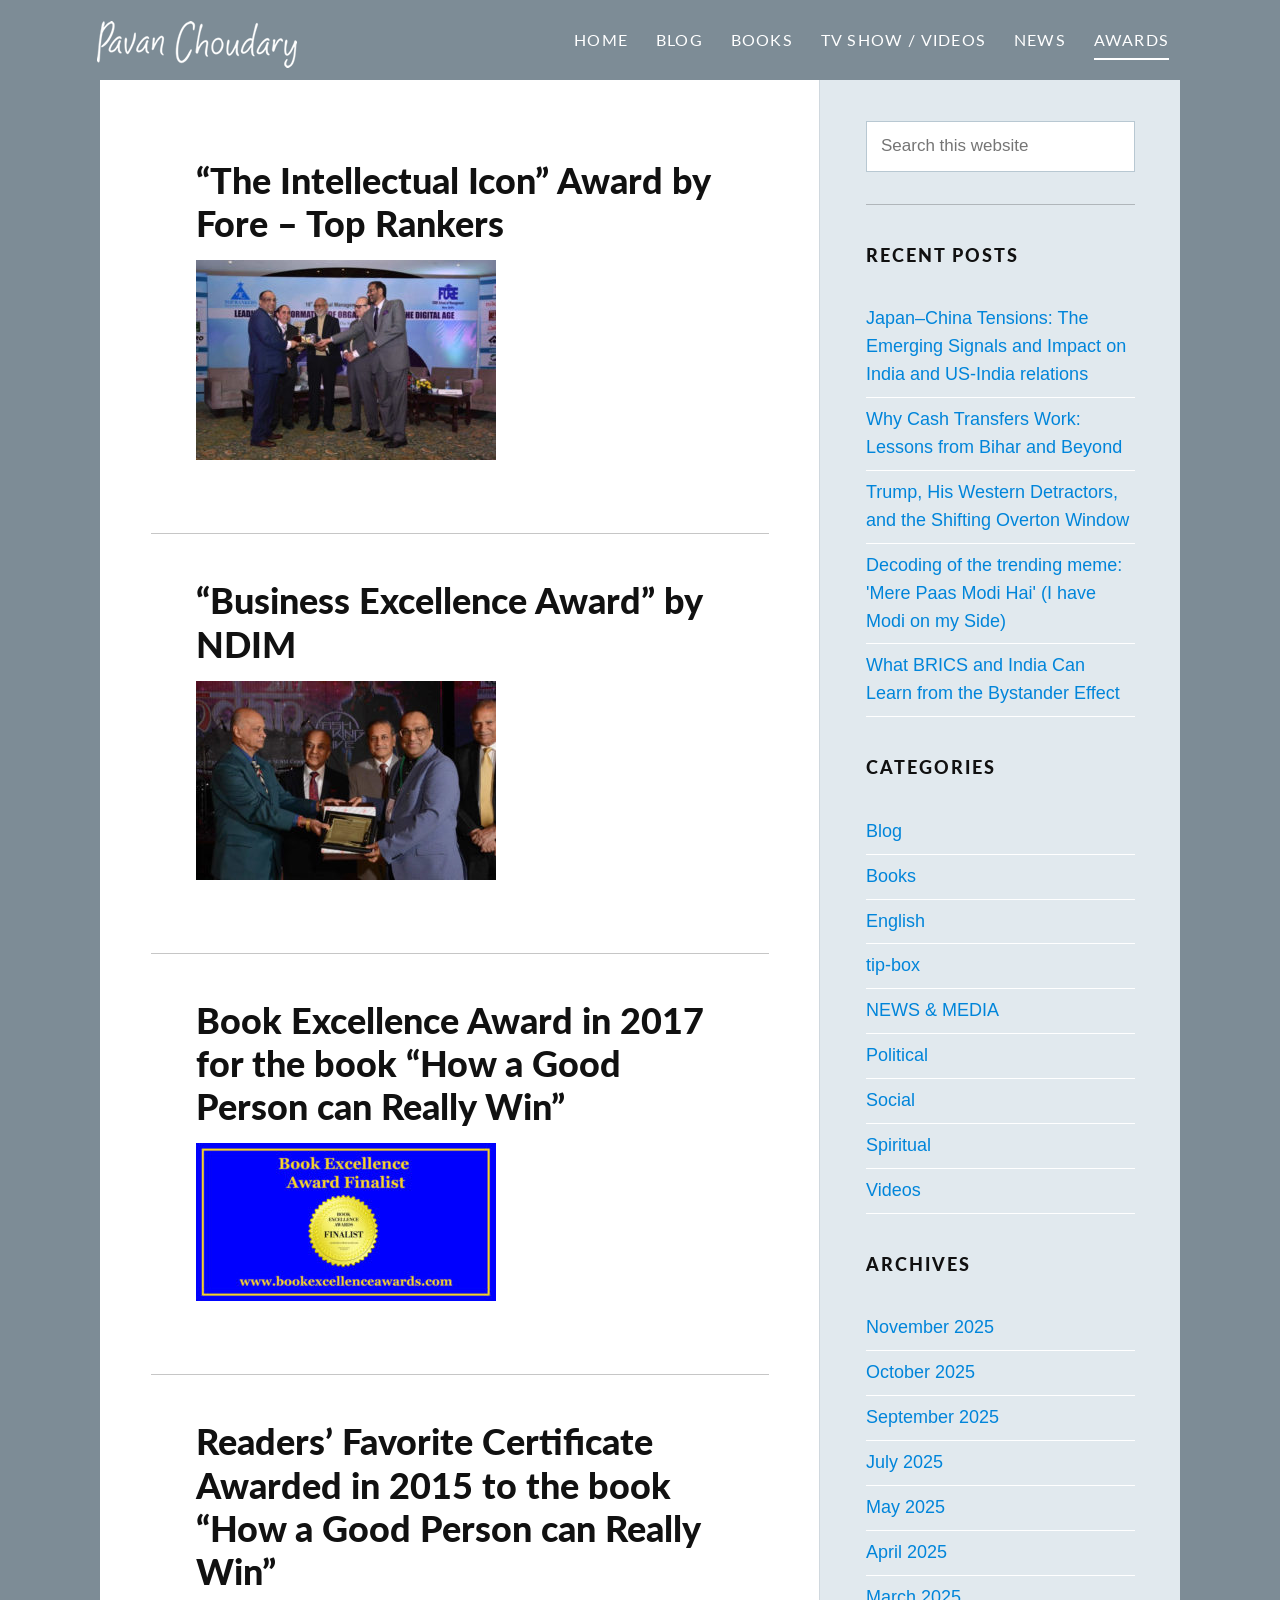
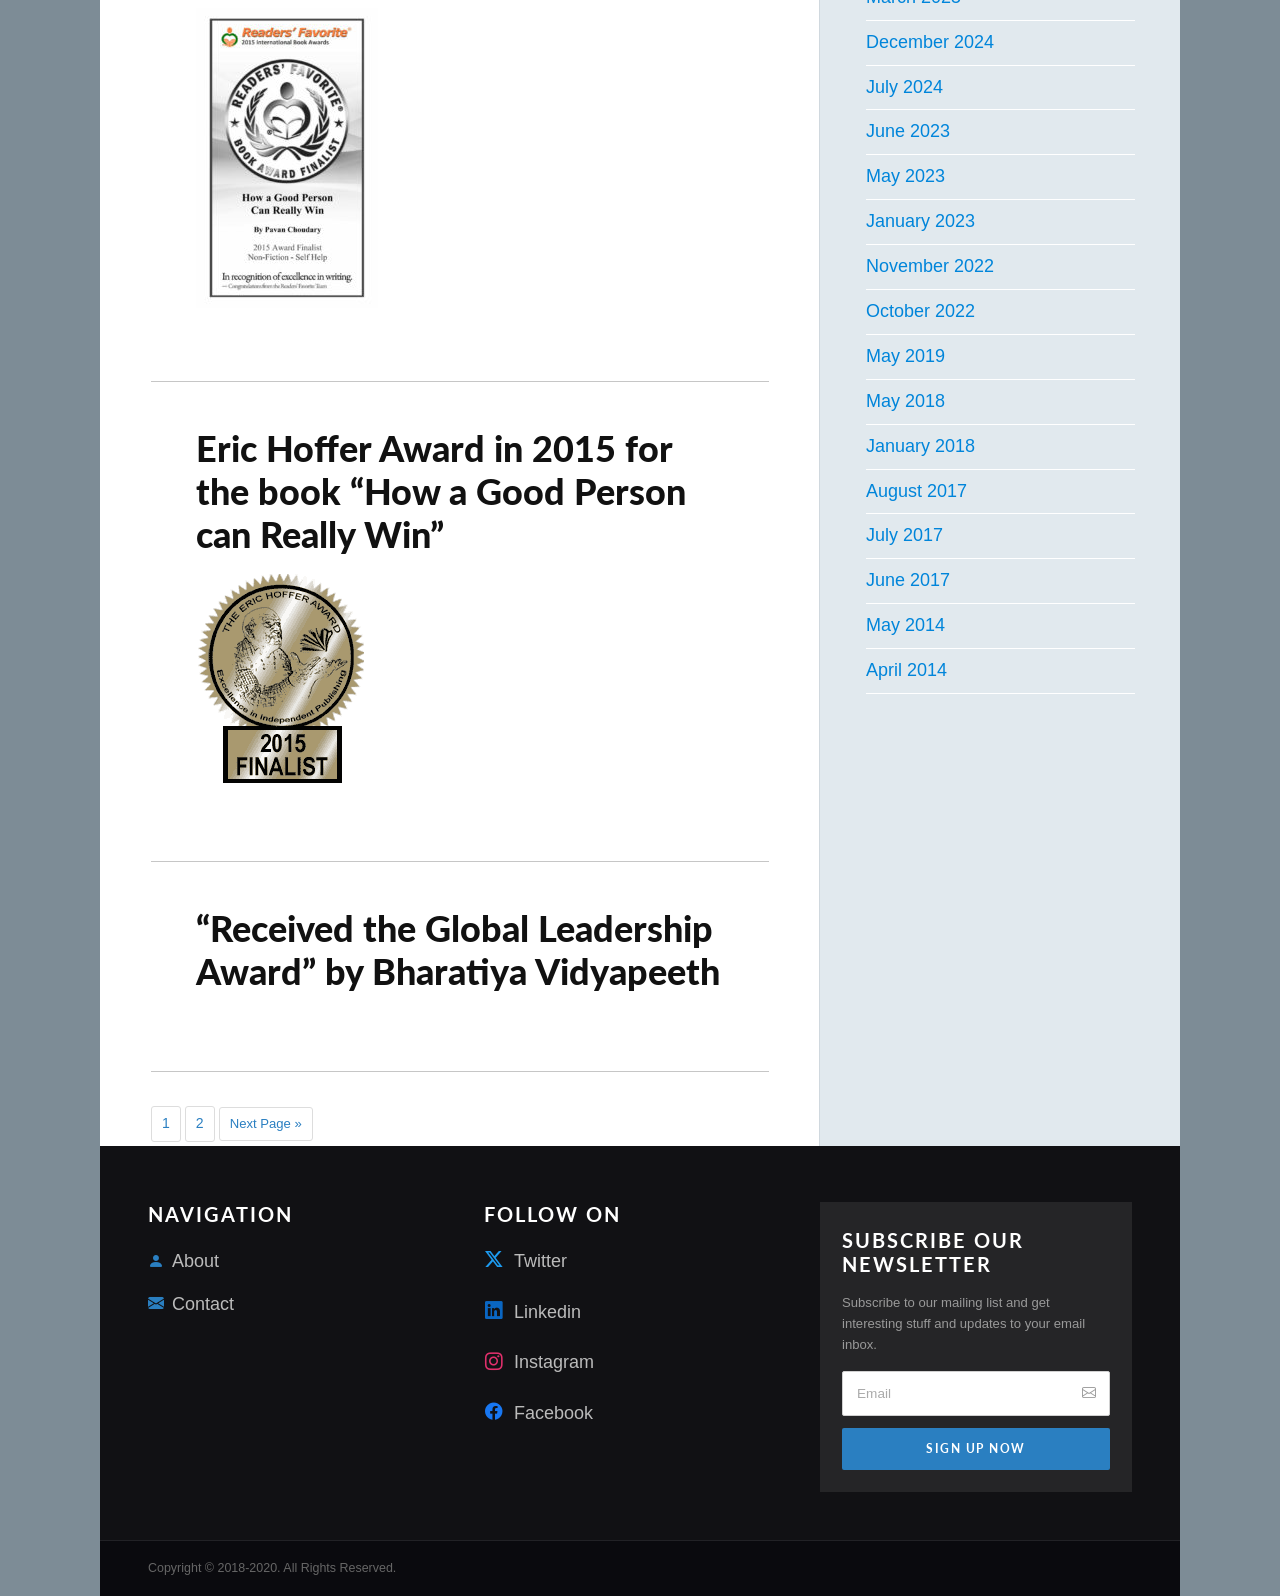
==== awards.html @ a7abf03d "image update" ====
<!DOCTYPE html>
<html lang="en">
<head>
  <meta charset="UTF-8" />
  <meta name="viewport" content="width=device-width, initial-scale=1.0" />
  <meta name="description" content="Awards — Pavan Choudary" />
  <title>Awards | Pavan Choudary</title>

  <!-- Google Fonts -->
  <link rel="preconnect" href="https://fonts.googleapis.com" />
  <link rel="preconnect" href="https://fonts.gstatic.com" crossorigin />
  <link href="https://fonts.googleapis.com/css2?family=Dancing+Script:wght@700&family=Lato:wght@300;400;600;700;900&display=swap" rel="stylesheet" />

  <!-- Bootstrap 5 CSS -->
  <link
    rel="stylesheet"
    href="https://cdn.jsdelivr.net/npm/bootstrap@5.3.3/dist/css/bootstrap.min.css"
    integrity="sha384-QWTKZyjpPEjISv5WaRU9OFeRpok6YctnYmDr5pNlyT2bRjXh0JMhjY6hW+ALEwIH"
    crossorigin="anonymous"
  />

  <!-- Bootstrap Icons -->
  <link rel="stylesheet" href="https://cdn.jsdelivr.net/npm/bootstrap-icons@1.11.3/font/bootstrap-icons.min.css" />

  <!-- Custom Stylesheet -->
  <link rel="stylesheet" href="css/style.css" />
  <style>
    /* Awards page: images at natural width, no float */
    .bl-post-body .bl-post-thumb {
      width: auto;
      max-width: 320px;
      float: none;
      margin: 10px 0 0 0;
    }
  </style>
</head>
<body>

  <!-- =====================================================
       NAVBAR
       ===================================================== -->
  <nav class="site-navbar navbar navbar-expand-lg">
    <div class="container-fluid">

      <!-- Logo -->
      <a class="navbar-brand" href="index.html">
        <img
          src="imgs/logo.png"
          alt="Pavan Choudary"
          height="36"
          style="display:inline-block; vertical-align:middle;"
          onerror="this.style.display='none'; this.nextElementSibling.style.display='inline';"
        />
        <span style="display:none;">Pavan Choudary</span>
      </a>

      <!-- Mobile toggle -->
      <button
        class="navbar-toggler"
        type="button"
        data-bs-toggle="collapse"
        data-bs-target="#mainNav"
        aria-controls="mainNav"
        aria-expanded="false"
        aria-label="Toggle navigation"
      >
        <span class="navbar-toggler-icon"></span>
      </button>

      <!-- Nav links -->
      <div class="collapse navbar-collapse justify-content-end" id="mainNav">
        <ul class="navbar-nav align-items-lg-center">
          <li class="nav-item">
            <a class="nav-link" href="index.html">Home</a>
          </li>

          <!-- BLOG dropdown -->
          <li class="nav-item dropdown">
            <a class="nav-link dropdown-toggle" href="#" role="button" data-bs-toggle="dropdown" aria-expanded="false">
              Blog
            </a>
            <ul class="dropdown-menu site-dropdown">
              <li><a class="dropdown-item" href="blog-social.html">Social</a></li>
              <li><a class="dropdown-item" href="#">Political</a></li>
              <li><a class="dropdown-item" href="#">Spiritual</a></li>
            </ul>
          </li>

          <!-- BOOKS dropdown -->
          <li class="nav-item dropdown">
            <a class="nav-link dropdown-toggle" href="#" role="button" data-bs-toggle="dropdown" aria-expanded="false">
              Books
            </a>
            <ul class="dropdown-menu site-dropdown">
              <li><a class="dropdown-item" href="book-social.html">Social</a></li>
              <li><a class="dropdown-item" href="#">Political</a></li>
              <li><a class="dropdown-item" href="#">Spiritual</a></li>
              <li><a class="dropdown-item" href="#">Management</a></li>
            </ul>
          </li>

          <!-- TV SHOW / VIDEOS dropdown -->
          <li class="nav-item dropdown">
            <a class="nav-link dropdown-toggle" href="#" role="button" data-bs-toggle="dropdown" aria-expanded="false">
              TV Show / Videos
            </a>
            <ul class="dropdown-menu site-dropdown">
              <li><a class="dropdown-item" href="speaker.html">Speaker</a></li>
              <li><a class="dropdown-item" href="#">Moderator</a></li>
            </ul>
          </li>

          <!-- NEWS dropdown -->
          <li class="nav-item dropdown">
            <a class="nav-link dropdown-toggle" href="#" role="button" data-bs-toggle="dropdown" aria-expanded="false">
              News
            </a>
            <ul class="dropdown-menu site-dropdown">
              <li><a class="dropdown-item" href="media.html">Media</a></li>
              <li><a class="dropdown-item" href="#">Press Room</a></li>
            </ul>
          </li>

          <li class="nav-item">
            <a class="nav-link active" href="awards.html">Awards</a>
          </li>
        </ul>
      </div>

    </div>
  </nav><!-- /NAVBAR -->

  <!-- PAGE CONTENT WRAPPER -->
  <div class="page-content">

  <!-- =====================================================
       BLOG SOCIAL PAGE
       ===================================================== -->
  <section class="blog-listing-section">
    <div class="container-fluid px-0">
      <div class="row g-0">

        <!-- ========================
             MAIN CONTENT (LEFT)
             ======================== -->
        <div class="col-lg-8 blog-listing-main">

          <!-- ---- Award 1 ---- -->
          <article class="bl-post">
            <h2 class="bl-post-title">
              <a href="#">&ldquo;The Intellectual Icon&rdquo; Award by Fore &ndash; Top Rankers</a>
            </h2>
            <div class="bl-post-body">
              <img src="imgs/awards/pc-top-ranker-award-300x200.jpg" alt="The Intellectual Icon Award" class="bl-post-thumb" />
            </div>
          </article>
          <hr class="bl-divider" />

          <!-- ---- Award 2 ---- -->
          <article class="bl-post">
            <h2 class="bl-post-title">
              <a href="#">&ldquo;Business Excellence Award&rdquo; by NDIM</a>
            </h2>
            <div class="bl-post-body">
              <img src="imgs/awards/pc-ndim-award-300x199.jpg" alt="Business Excellence Award by NDIM" class="bl-post-thumb" />
            </div>
          </article>
          <hr class="bl-divider" />

          <!-- ---- Award 3 ---- -->
          <article class="bl-post">
            <h2 class="bl-post-title">
              <a href="#">Book Excellence Award in 2017 for the book &ldquo;How a Good Person can Really Win&rdquo;</a>
            </h2>
            <div class="bl-post-body">
              <img src="imgs/awards/Facebook-Timeline-Photo-Finalist-1200x630-300x158.jpg" alt="Book Excellence Award Finalist" class="bl-post-thumb" />
            </div>
          </article>
          <hr class="bl-divider" />

          <!-- ---- Award 4 ---- -->
          <article class="bl-post">
            <h2 class="bl-post-title">
              <a href="#">Readers&rsquo; Favorite Certificate Awarded in 2015 to the book &ldquo;How a Good Person can Really Win&rdquo;</a>
            </h2>
            <div class="bl-post-body">
              <img src="imgs/awards/readers-favorite-award-certificatejpg_Page1-182x300.jpg" alt="Readers Favorite Award Certificate" class="bl-post-thumb" />
            </div>
          </article>
          <hr class="bl-divider" />

          <!-- ---- Award 5 ---- -->
          <article class="bl-post">
            <h2 class="bl-post-title">
              <a href="#">Eric Hoffer Award in 2015 for the book &ldquo;How a Good Person can Really Win&rdquo;</a>
            </h2>
            <div class="bl-post-body">
              <img src="imgs/awards/Eric-Hoffer-Finalist-Seal.gif" alt="Eric Hoffer Award 2015 Finalist" class="bl-post-thumb" />
            </div>
          </article>
          <hr class="bl-divider" />

          <!-- ---- Award 6 ---- -->
          <article class="bl-post">
            <h2 class="bl-post-title">
              <a href="#">&ldquo;Received the Global Leadership Award&rdquo; by Bharatiya Vidyapeeth</a>
            </h2>
          </article>
          <hr class="bl-divider" />

          <!-- Pagination -->
          <nav class="bl-pagination" aria-label="Awards pagination">
            <a href="#" class="bl-page-link">1</a>
            <a href="#" class="bl-page-link">2</a>
            <a href="#" class="bl-page-link bl-page-link--next">Next Page &raquo;</a>
          </nav>

        </div><!-- /blog-listing-main -->

        <!-- ========================
             SIDEBAR (RIGHT)
             ======================== -->
        <aside class="col-lg-4 blog-listing-sidebar">

          <!-- Search -->
          <div class="bl-sidebar-widget">
            <form class="bl-search-form" onsubmit="return false;">
              <input type="search" class="bl-search-input" placeholder="Search this website" />
              <button type="submit" class="bl-search-btn" aria-label="Search"><i class="bi bi-search"></i></button>
            </form>
          </div>
     <hr class="bl-divider" />
          <!-- Recent Posts -->
          <div class="bl-sidebar-widget">
            <h3 class="bl-sidebar-title">Recent Posts</h3>

            <ul class="bl-sidebar-list">
              <li><a href="#">Japan–China Tensions: The Emerging Signals and Impact on India and US-India relations</a></li>
              <li><a href="#">Why Cash Transfers Work: Lessons from Bihar and Beyond</a></li>
              <li><a href="#">Trump, His Western Detractors, and the Shifting Overton Window</a></li>
              <li><a href="#">Decoding of the trending meme: 'Mere Paas Modi Hai' (I have Modi on my Side)</a></li>
              <li><a href="#">What BRICS and India Can Learn from the Bystander Effect</a></li>
            </ul>
          </div>

          <!-- Categories -->
          <div class="bl-sidebar-widget">
            <h3 class="bl-sidebar-title">Categories</h3>
            <ul class="bl-sidebar-list">
              <li><a href="#">Blog</a></li>
              <li><a href="#">Books</a></li>
              <li><a href="#">English</a></li>
              <li><a href="#">tip-box</a></li>
              <li><a href="#">NEWS &amp; MEDIA</a></li>
              <li><a href="#">Political</a></li>
              <li><a href="#">Social</a></li>
              <li><a href="#">Spiritual</a></li>
              <li><a href="#">Videos</a></li>
            </ul>
          </div>

          <!-- Archives -->
          <div class="bl-sidebar-widget">
            <h3 class="bl-sidebar-title">Archives</h3>
            <ul class="bl-sidebar-list">
              <li><a href="#">November 2025</a></li>
              <li><a href="#">October 2025</a></li>
              <li><a href="#">September 2025</a></li>
              <li><a href="#">July 2025</a></li>
              <li><a href="#">May 2025</a></li>
              <li><a href="#">April 2025</a></li>
              <li><a href="#">March 2025</a></li>
              <li><a href="#">December 2024</a></li>
              <li><a href="#">July 2024</a></li>
              <li><a href="#">June 2023</a></li>
              <li><a href="#">May 2023</a></li>
              <li><a href="#">January 2023</a></li>
              <li><a href="#">November 2022</a></li>
              <li><a href="#">October 2022</a></li>
              <li><a href="#">May 2019</a></li>
              <li><a href="#">May 2018</a></li>
              <li><a href="#">January 2018</a></li>
              <li><a href="#">August 2017</a></li>
              <li><a href="#">July 2017</a></li>
              <li><a href="#">June 2017</a></li>
              <li><a href="#">May 2014</a></li>
              <li><a href="#">April 2014</a></li>
            </ul>
          </div>

        </aside><!-- /sidebar -->

      </div><!-- /row -->
    </div><!-- /container -->
  </section>

  <!-- =====================================================
       FOOTER
       ===================================================== -->
  <footer class="site-footer">
    <div class="footer-top">
      <div class="container-fluid px-5">
        <div class="row gy-5">

          <!-- Navigation -->
          <div class="col-md-4 col-sm-6">
            <h5 class="footer-col-title">Navigation</h5>
            <ul class="footer-nav-list">
              <li><a href="#"><i class="bi bi-person-fill"></i> About</a></li>
              <li><a href="#"><i class="bi bi-envelope-fill"></i> Contact</a></li>
            </ul>
          </div>

          <!-- Follow On -->
          <div class="col-md-4 col-sm-6">
            <h5 class="footer-col-title">Follow On</h5>
            <ul class="footer-social-list">
              <li><a href="https://twitter.com/WriterPavan" target="_blank" rel="noopener noreferrer"><i class="bi bi-twitter-x"></i> Twitter</a></li>
              <li><a href="#" target="_blank" rel="noopener noreferrer"><i class="bi bi-linkedin"></i> Linkedin</a></li>
              <li><a href="#" target="_blank" rel="noopener noreferrer"><i class="bi bi-instagram"></i> Instagram</a></li>
              <li><a href="#" target="_blank" rel="noopener noreferrer"><i class="bi bi-facebook"></i> Facebook</a></li>
            </ul>
          </div>

          <!-- Newsletter -->
          <div class="col-md-4">
            <div class="newsletter-card">
              <h5 class="footer-col-title newsletter-title">Subscribe Our Newsletter</h5>
              <p class="footer-newsletter-text">Subscribe to our mailing list and get interesting stuff and updates to your email inbox.</p>
              <form class="footer-newsletter-form" onsubmit="return false;">
                <div class="newsletter-input-group">
                  <input type="email" class="newsletter-input" placeholder="Email" />
                  <span class="newsletter-icon"><i class="bi bi-envelope"></i></span>
                </div>
                <button type="submit" class="btn-signup-now">Sign Up Now</button>
              </form>
            </div>
          </div>

        </div><!-- /row -->
      </div>
    </div><!-- /footer-top -->

    <div class="footer-bottom">
      <div class="container-fluid px-5">
        <p class="footer-copyright">Copyright &copy; 2018-2020. All Rights Reserved.</p>
      </div>
    </div>
  </footer><!-- /FOOTER -->

  </div><!-- /PAGE CONTENT WRAPPER -->

  <!-- Bootstrap 5 JS Bundle -->
  <script
    src="https://cdn.jsdelivr.net/npm/bootstrap@5.3.3/dist/js/bootstrap.bundle.min.js"
    integrity="sha384-YvpcrYf0tY3lHB60NNkmXc4s9bIOgUxi8T/jzmFXmuiCRLhcCRKBk7g+Y3eqCFT6"
    crossorigin="anonymous"
  ></script>

</body>
</html>
---- css/style.css ----
/* ============================================================
   PAVAN CHOUDARY — Main Stylesheet
   Author : GitHub Copilot
   Structure:
     1. Root Variables (Colors, Fonts, Spacing)
     2. Reset & Base
     3. Typography
     4. Navbar
     5. Hero Banner
     6. Tagline Strip
     7. About Section
     8. Bottom Bar
     9. Buttons
    10. Utilities
    11. Responsive Overrides
   ============================================================ */

/* -----------------------------------------------------------
   1. ROOT VARIABLES
   ----------------------------------------------------------- */
   
/* @import url('https://fonts.googleapis.com/css2?family=Lato:ital,wght@0,100;0,300;0,400;0,700;0,900;1,100;1,300;1,400;1,700;1,900&display=swap'); */

:root {
  /* Brand Palette */
  --color-primary:        #2a7fc1;   /* CTA blue */
  --color-primary-dark:   #1d5f94;   /* hover state */
  --color-navbar-bg:      #7d8c96;   /* steel-grey navbar */
  --color-banner-dark:    #111820;   /* dark left banner panel */
  --color-tagline-bg:     #f0f1f2;   /* light strip */
  --color-about-bg:       #f7f7f7;   /* about section bg */
  --color-bottombar-bg:   #ffffff;
  --color-text-dark:      #1a1a1a;
  --color-text-muted:     #555555;
  --color-white:          #ffffff;
  --color-border:         #cccccc;

  /* Typography */
  --font-logo:     'Dancing Script', cursive;
  --font-heading:  'Lato', sans-serif;
  --font-body:     'Segoe UI', Tahoma, Geneva, Verdana, sans-serif;

  /* Sizing */
  --navbar-height:        64px;
  --section-pad-y:        60px;
  --border-radius-btn:    3px;
  --border-radius-circle: 50%;

  /* Transitions */
  --transition-base: 0.25s ease-in-out;
}

*,
*::before,
*::after {
  box-sizing: border-box;
  margin: 0;
  padding: 0;
}

html {
  scroll-behavior: smooth;
}

body {
  font-family: var(--font-body);
  font-size: 18px;
  color: var(--color-text-dark);
  background-color: var(--color-navbar-bg);   /* matches navbar/header colour */
  line-height: 1.7;
  -webkit-font-smoothing: antialiased;
}

img {
  max-width: 100%;
  height: auto;
  display: block;
}

/* -----------------------------------------------------------
   3. TYPOGRAPHY
   ----------------------------------------------------------- */
h1, h2, h3, h4, h5, h6 {
  font-family: var(--font-heading);
  font-weight: 700;
  line-height: 1.2;
  color: var(--color-text-dark);
}

p {
  font-family: var(--font-body);
  color: var(--color-text-muted);
  font-size: 0.93rem;
  line-height: 1.8;
}

/* -----------------------------------------------------------
   3b. PAGE CONTENT WRAPPER
   ----------------------------------------------------------- */
.page-content {
  margin: 0 100px;          /* same inset as navbar padding */
  overflow: hidden;         /* clips child section corners */
}

@media (max-width: 575.98px) {
  .page-content {
    margin: 0 12px;
  }
}

/* -----------------------------------------------------------
   4. NAVBAR
   ----------------------------------------------------------- */
.site-navbar {
  background-color: var(--color-navbar-bg);
  height: var(--navbar-height);
  padding: 40px 85px;
  position: sticky;
  top: 0;
  z-index: 1000;
  /* box-shadow: 0 2px 6px rgba(0, 0, 0, 0.18); */
}

.site-navbar .navbar-brand {
  font-family: var(--font-logo);
  font-size: 1.75rem;
  font-weight: 700;
  color: var(--color-white) !important;
  letter-spacing: 0.5px;
  line-height: var(--navbar-height);
  padding: 0;
  text-decoration: none;
  transition: opacity var(--transition-base);
}

.site-navbar .navbar-brand:hover {
  opacity: 0.85;
}

.site-navbar .navbar-toggler {
  border-color: rgba(255, 255, 255, 0.5);
}

.site-navbar .navbar-toggler-icon {
  filter: invert(1);
}

/* Nav links */
.site-navbar .navbar-nav .nav-link {
  font-family: var(--font-heading);
  font-size: 16px;
  font-weight: 400;
  letter-spacing: 1.2px;
  text-transform: uppercase;
  color: var(--color-white) !important;
  padding: 0 14px !important;
  line-height: var(--navbar-height);
  position: relative;
  transition: color var(--transition-base);
}

.site-navbar .navbar-nav .nav-link::after {
  content: '';
  position: absolute;
  bottom: 12px;
  left: 14px;
  right: 14px;
  height: 2px;
  background-color: var(--color-white);
  transform: scaleX(0);
  transition: transform var(--transition-base);
}

.site-navbar .navbar-nav .nav-link:hover::after,
.site-navbar .navbar-nav .nav-link.active::after {
  transform: scaleX(1);
}

/* Hide Bootstrap's default dropdown caret arrow */
.site-navbar .navbar-nav .dropdown-toggle::after {
  display: none;
}

/* Dropdown underline — show when dropdown is open or hovered */
.site-navbar .navbar-nav .dropdown.show > .nav-link::after,
.site-navbar .navbar-nav .dropdown:hover > .nav-link::after {
  transform: scaleX(1);
}

/* Show dropdown on hover (desktop) */
@media (min-width: 992px) {
  .site-navbar .navbar-nav .dropdown:hover > .dropdown-menu {
    display: block;
    opacity: 1;
  }
}

/* -----------------------------------------------------------
   4b. DROPDOWN MENU
   ----------------------------------------------------------- */
.site-dropdown {
  background-color: #1a1e22;
  border: none;
  border-radius: 0;
  padding: 18px 0;
  min-width: 200px;
  margin-top: 0 !important;
  box-shadow: 0 4px 16px rgba(0, 0, 0, 0.45);
}

.site-dropdown .dropdown-item {
  font-family: var(--font-heading);
  font-size: 13px;
  font-weight: 400;
  letter-spacing: 1.5px;
  text-transform: uppercase;
  color: #ffffff;
  padding: 12px 28px;
  background-color: transparent;
  transition: color var(--transition-base);
}

.site-dropdown .dropdown-item:hover,
.site-dropdown .dropdown-item:focus {
  color: #5bcfcf;
  background-color: transparent;
}

/* -----------------------------------------------------------
   5. HERO BANNER
   ----------------------------------------------------------- */
.hero-section {
  position: relative;
  overflow: hidden;
  background-color:#F9F9F9;
  min-height: 320px;
}

.hero-section .hero-banner-img {
  width: 100%;
  height: 100%;
  object-fit: cover;
  object-position: center top;
  display: block;
}

/* Overlay text panel on left half */
.hero-section .hero-overlay {
  position: absolute;
  top: 0;
  left: 0;
  width: 50%;
  height: 100%;
  background: linear-gradient(
    to right,
    rgba(17, 24, 32, 0.97) 65%,
    rgba(17, 24, 32, 0.0) 100%
  );
  display: flex;
  align-items: center;
  padding: 40px 50px;
}

.hero-section .hero-heading {
  font-family: var(--font-heading);
  font-size: clamp(1.8rem, 3.5vw, 3rem);
  font-weight: 800;
  color: var(--color-white);
  letter-spacing: 1.5px;
  line-height: 1.18;
  text-transform: uppercase;
}

/* -----------------------------------------------------------
   6. TAGLINE STRIP
   ----------------------------------------------------------- */
.tagline-strip {
  background-color: var(--color-tagline-bg);
  padding: 28px 20px;
  text-align: center;
}

.tagline-strip .tagline-text {
  font-family: var(--font-heading);
  font-size: clamp(1.3rem, 3vw, 2.1rem);
  font-weight: 400;
  letter-spacing: 8px;
  color: var(--color-text-dark);
  text-transform: uppercase;
}

.tagline-strip .tagline-divider {
  color: var(--color-text-muted);
  margin: 0 16px;
  font-weight: 300;
}

/* -----------------------------------------------------------
   7. ABOUT SECTION
   ----------------------------------------------------------- */
.about-section {
  background-color: #F9F9F9;
      padding: 90px 101px;
}

.about-section .about-photo-wrap {
  display: flex;
  justify-content: center;
  align-items: center;
}


.about-section .about-content {
  padding-left: 40px;
}

.about-section .about-title {
  font-family: var(--font-heading);
  font-size: 2rem;
  font-weight: 700;
  letter-spacing: 3px;
  text-transform: uppercase;
  color: var(--color-text-dark);
  margin-bottom: 18px;
}

.about-section .about-intro {
  font-family: var(--font-body);
  font-size: 18px;
  color: #2e2a2a;
  line-height: 1.9;
  margin-bottom: 32px;
}

.about-section .about-intro strong {
  font-weight: 400;
  color: var(--color-text-muted);
  background-color: transparent;
  padding: 0;
}

/* -----------------------------------------------------------
   8. BOTTOM BAR
   ----------------------------------------------------------- */
.bottom-bar {
  background-color: var(--color-bottombar-bg);
  border-top: 1px solid var(--color-border);
  padding: 25px 50px;
}

.bottom-bar .deep-slice-logo {
  height: 92px;
  width: auto;
  object-fit: contain;
}

.bottom-bar .deep-slice-label {
  font-family: var(--font-heading);
  font-size: 0.88rem;
  font-weight: 600;
  color: var(--color-text-dark);
  letter-spacing: 0.5px;
}

/* -----------------------------------------------------------
   9. BUTTONS
   ----------------------------------------------------------- */
.btn-outline-dark-custom {
font-family: var(--font-heading);
    font-size: 16px;
    font-weight: 400;
    letter-spacing: 2px;
    text-transform: uppercase;
    color: #000 ;
    border: 1.5px solid var(--color-text-dark);
    border-radius: 4px;
    padding: 8px 20px;
    background-color: transparent;
    text-decoration: none;
    display: inline-block;
    transition: background-color var(--transition-base), color var(--transition-base);
}

.btn-outline-dark-custom:hover {
  background-color: var(--color-text-dark);
  color: var(--color-white);
}

.btn-primary-custom {
  font-family: var(--font-heading);
  font-size: 0.75rem;
  font-weight: 600;
  letter-spacing: 1.2px;
  text-transform: uppercase;
  color: var(--color-white);
  background-color: var(--color-primary);
  border: 1.5px solid var(--color-primary);
  border-radius: var(--border-radius-btn);
  padding: 9px 22px;
  text-decoration: none;
  display: inline-block;
  cursor: pointer;
  transition: background-color var(--transition-base), border-color var(--transition-base);
}

.btn-primary-custom:hover {
  background-color: var(--color-primary-dark);
  border-color: var(--color-primary-dark);
  color: var(--color-white);
}

.btn-cta-coaching {
  font-family: var(--font-heading);
  /* font-size: 0.8rem; */
  font-weight: 500;
  letter-spacing: 0.8px;
  color: var(--color-white);
  background-color: var(--color-primary);
  border: none;
  border-radius: var(--border-radius-btn);
  padding: 10px 24px;
  text-decoration: none;
  white-space: nowrap;
  transition: background-color var(--transition-base);
}

.btn-cta-coaching:hover {
  background-color: var(--color-primary-dark);
  color: var(--color-white);
}

/* -----------------------------------------------------------
   10. YOUTUBE VIDEOS SECTION
   ----------------------------------------------------------- */
.videos-section {
  background-color: #8497B0;
  padding: 90px 0px;
  position: relative;
}

/* Slick wrapper — NO overflow:hidden so arrows and dots stay visible */
.video-slick-wrapper {
  position: relative;
  max-width: 88%;
  margin: 0 auto;
  padding: 0 60px;
}

/* Each individual slide card */
.video-slick-slide {
  padding: 0 10px;
}

/* YouTube iframe embed */
.video-embed-wrap {
  position: relative;
  width: 100%;
  aspect-ratio: 16 / 9;
  background: #000;
}

.video-embed-wrap iframe {
  position: absolute;
  top: 0;
  left: 0;
  width: 100%;
  height: 100%;
  display: block;
  border: none;
}

/* Custom arrow buttons */
.slick-arrow-custom {
  position: absolute;
  top: 50%;
  transform: translateY(-70%);
  width: 36px;
  height: 36px;
  background: none;
  border: none;
  padding: 0;
  cursor: pointer;
  z-index: 10;
  display: flex;
  align-items: center;
  justify-content: center;
  opacity: 0.85;
  transition: opacity 0.2s;
}

.slick-arrow-custom:hover { opacity: 1; }

.slick-arrow-custom img {
  width: 28px;
  height: 28px;
  filter: brightness(0) invert(1);
  display: block;
}

.slick-prev.slick-arrow-custom { left: -70px; }
.slick-next.slick-arrow-custom { right: -70px; }

/* Slick dots */
.video-slick .slick-dots {
  bottom: -46px;
  display: flex !important;
  justify-content: center;
  align-items: center;
  gap: 6px;
  list-style: none;
  padding: 0;
  margin: 0;
  position: absolute;
  width: 100%;
  left: 0;
}

.video-slick .slick-dots li {
  margin: 0;
  width: auto;
  height: auto;
}

.video-slick .slick-dots li button {
  width: 28px;
  height: 4px;
  background-color: rgba(255, 255, 255, 0.40);
  border: none;
  border-radius: 2px;
  padding: 0;
  font-size: 0;
  cursor: pointer;
  transition: background-color 0.25s;
}

.video-slick .slick-dots li button::before {
  display: none;  /* hide Slick's default • character */
}

.video-slick .slick-dots li.slick-active button {
  background-color: #ffffff;
}

/* Video card */
.video-card {
  display: block;
  text-decoration: none;
  background-color: #fff;
  border-radius: 2px;
  overflow: hidden;
  cursor: pointer;
  box-shadow: 0 2px 8px rgba(0,0,0,0.18);
  transition: box-shadow var(--transition-base);
}

.video-card:hover {
  box-shadow: 0 8px 28px rgba(0, 0, 0, 0.30);
}

/* Video info bar — TOP of card */
.video-info-bar {
  display: flex;
  align-items: center;
  gap: 10px;
  padding: 9px 12px;
  background-color: var(--color-white);
  border-bottom: 1px solid #ebebeb;
}

.video-thumb-wrap {
  position: relative;
  width: 100%;
  aspect-ratio: 16 / 9;
  overflow: hidden;
  background-color: #000;
}

.video-thumb {
  width: 100%;
  height: 100%;
  object-fit: cover;
  display: block;
}

/* Red YouTube-style play button */
.video-play-btn {
  position: absolute;
  top: 50%;
  left: 50%;
  transform: translate(-50%, -50%);
  width: 58px;
  height: 41px;
  background-color: rgba(200, 0, 0, 0.92);
  border-radius: 10px;
  pointer-events: none;
}

.video-play-btn::after {
  content: '';
  position: absolute;
  top: 50%;
  left: 53%;
  transform: translate(-50%, -50%);
  border-style: solid;
  border-width: 10px 0 10px 19px;
  border-color: transparent transparent transparent var(--color-white);
}

.video-title-text {
  font-family: var(--font-body);
  font-size: 0.78rem;
  color: var(--color-text-dark);
  flex: 1;
  line-height: 1.3;
  white-space: nowrap;
  overflow: hidden;
  text-overflow: ellipsis;
}

.video-channel-icon {
  width: 26px;
  height: 26px;
  border-radius: 50%;
  object-fit: cover;
  flex-shrink: 0;
}

.video-menu-icon {
  font-size: 1rem;
  color: var(--color-text-muted);
  flex-shrink: 0;
  line-height: 1;
}

/* -----------------------------------------------------------
   11. BOOKS SECTION
   ----------------------------------------------------------- */
.books-section {
  background-color: #F9F9F9;
  padding: 100px 80px;
}

/* Header row: title left, button right */
.books-header {
  display: flex;
  align-items: center;
  justify-content: space-between;
  margin-bottom: 36px;
}

.books-section-title {
  font-family: var(--font-heading);
  font-size: 1.6rem;
  font-weight: 700;
  color: var(--color-text-dark);
  letter-spacing: 0.5px;
  margin: 0;
}

.book-card {
  background-color: var(--color-white);
  border: none;
  display: flex;
  flex-direction: column;
  height: 100%;
}

.book-cover-wrap {
  width: 100%;
  aspect-ratio: 3 / 4.5;
  overflow: hidden;
  /* background-color: #f0f0f0; */
}

.book-cover {
  width: 100%;
  height: 100%;
  object-fit: contain;
  display: block;
  transition: transform 0.3s ease;
}

.book-card:hover .book-cover {
  transform: scale(1.03);
}

.book-info {
  padding: 16px 16px 20px;
  display: flex;
  flex-direction: column;
  gap: 6px;
  flex: 1;
}

.book-title {
  font-family: var(--font-body);
  font-size: 22px;
  font-weight: 400;
  color: var(--color-text-dark);
  line-height: 1.2;
  margin-bottom: 2px;
}

.book-author {
  font-family: var(--font-body);
  font-size: 18px;
  color: var(--color-text-muted);
  margin-bottom: 10px;
}

.book-author-link {
  color: var(--color-primary);
  text-decoration: none;
}

.book-author-link:hover {
  text-decoration: underline;
}

.btn-view-book {
  display: inline-block;
  font-family: var(--font-heading);
  font-size: 0.7rem;
  font-weight: 600;
  letter-spacing: 1.5px;
  text-transform: uppercase;
  color: var(--color-text-dark);
  border: 1.5px solid var(--color-text-dark);
  border-radius: 0;
  padding: 9px 22px;
  text-decoration: none;
  width: fit-content;
  transition: background-color var(--transition-base), color var(--transition-base);
}

.btn-view-book:hover {
  background-color: var(--color-text-dark);
  color: var(--color-white);
}

.btn-all-books {
  display: inline-block;
  font-family: var(--font-heading);
  font-size: 0.8rem;
  font-weight: 600;
  letter-spacing: 1px;
  text-transform: uppercase;
  color: var(--color-white);
  background-color: var(--color-primary);
  border: none;
  border-radius: var(--border-radius-btn);
  padding: 10px 30px;
  text-decoration: none;
  transition: background-color var(--transition-base);
}

.btn-all-books:hover {
  background-color: var(--color-primary-dark);
  color: var(--color-white);
}

/* -----------------------------------------------------------
   12. UTILITIES
   ----------------------------------------------------------- */
.gap-3-custom {
  gap: 12px;
}

/* -----------------------------------------------------------
   11. RESPONSIVE OVERRIDES
   ----------------------------------------------------------- */
@media (max-width: 991.98px) {
  .site-navbar .navbar-nav .nav-link {
    line-height: 1;
    padding: 10px 15px !important;
  }

  .site-navbar .navbar-nav .nav-link::after {
    display: none;
  }

  .hero-section .hero-overlay {
    width: 100%;
    background: linear-gradient(
      to bottom,
      rgba(17, 24, 32, 0.90) 0%,
      rgba(17, 24, 32, 0.55) 100%
    );
    padding: 30px 24px;
    align-items: flex-end;
  }

  .hero-section .hero-heading {
    font-size: 1.7rem;
  }
}

@media (max-width: 767.98px) {
  .about-section .about-photo {
    width: 160px;
    height: 160px;
  }

  .about-section .about-content {
    padding-left: 0;
    margin-top: 24px;
  }

  .tagline-strip .tagline-text {
    letter-spacing: 3px;
  }

  .bottom-bar {
    flex-direction: column;
    gap: 14px;
    text-align: center;
  }
}
.slick-prev:before, .slick-next:before {
    font-family: 'slick';
    font-size: 0px;
    line-height: 1;
    opacity: .75;
    color: white;
    -webkit-font-smoothing: antialiased;
    -moz-osx-font-smoothing: grayscale;
}

/* -----------------------------------------------------------
   13. BLOG + TWITTER SECTION
   ----------------------------------------------------------- */
.blog-twitter-section {
  background-color: #ffffff;
}

/* Blog column */
.blog-col {
  padding: 50px 50px 50px 60px;
  border-right: 1px solid #e8e8e8;
}

.blog-header {
  display: flex;
  align-items: center;
  justify-content: space-between;
  margin-bottom: 28px;
}

.blog-section-title {
  font-family: var(--font-heading);
  font-size: 1rem;
  font-weight: 700;
  letter-spacing: 2px;
  text-transform: uppercase;
  color: var(--color-text-dark);
  margin: 0;
}

.blog-nav-arrows {
  display: flex;
  gap: 4px;
}

.blog-prev-btn,
.blog-next-btn {
  background: transparent;
  border: 1.5px solid #bbb;
  color: #555;
  font-size: 1.4rem;
  line-height: 1;
  width: 30px;
  height: 30px;
  display: flex;
  align-items: center;
  justify-content: center;
  cursor: pointer;
  padding: 0;
  transition: background-color 0.2s, color 0.2s, border-color 0.2s;
}

.blog-prev-btn:hover,
.blog-next-btn:hover {
  background-color: var(--color-primary);
  border-color: var(--color-primary);
  color: #fff;
}

/* Blog Slick outer wrapper — clips hidden slides */
.blog-slick-outer {
  overflow: hidden;
}

/* Blog Slick slide padding */
.blog-slick .slick-slide {
  padding: 0 8px;
}

.blog-slick {
  margin: 0 -8px;
}

.blog-card {
  background: #fff;
  border: 1px solid #ebebeb;
  display: flex;
  flex-direction: column;
}

.blog-img-wrap {
  width: 100%;
  height: 185px;
  overflow: hidden;
  background-color: #f3f3f3;
}

.blog-img {
  width: 100%;
  height: 100%;
  object-fit: contain;
  display: block;
  transition: transform 0.35s ease;
}

.blog-card:hover .blog-img {
  transform: scale(1.04);
}

.blog-body {
  padding: 16px 14px 20px;
}

.blog-card-title {
  font-family: var(--font-body);
  font-size: 0.88rem;
  font-weight: 700;
  color: var(--color-text-dark);
  line-height: 1.45;
  margin-bottom: 8px;
}

.blog-card-excerpt {
  font-family: var(--font-body);
  font-size: 0.78rem;
  color: #666;
  line-height: 1.6;
  margin: 0;
}

/* Twitter column */
.twitter-col {
  padding: 50px 50px 50px 40px;
  background-color: #ffffff;
}

.twitter-section-title {
  font-family: var(--font-heading);
  font-size: 1rem;
  font-weight: 700;
  letter-spacing: 2px;
  text-transform: uppercase;
  color: var(--color-text-dark);
  margin-bottom: 20px;
}

.twitter-embed-wrap {
  border: 1px solid #e1e8ed;
  border-radius: 4px;
  overflow: hidden;
  max-height: 480px;
}

.twitter-embed-wrap .twitter-timeline {
  display: block;
  font-family: var(--font-body);
  font-size: 0.85rem;
  color: var(--color-primary);
  padding: 16px;
  text-decoration: none;
}

/* Latest News list */
.news-list {
  display: flex;
  flex-direction: column;
}

.news-item {
  display: flex;
  align-items: flex-start;
  gap: 14px;
  padding: 14px 0;
  border-bottom: 1px solid #ebebeb;
}

.news-item:first-child {
  padding-top: 0;
}

.news-item:last-child {
  border-bottom: none;
}

.news-thumb-link {
  flex-shrink: 0;
}

.news-thumb {
  width: 90px;
  height: 68px;
  object-fit: cover;
  display: block;
  transition: opacity 0.2s ease;
}

.news-thumb-link:hover .news-thumb {
  opacity: 0.85;
}

.news-item-body {
  flex: 1;
  min-width: 0;
}

.news-item-title {
  font-family: var(--font-body);
  font-size: 0.88rem;
  font-weight: 700;
  line-height: 1.45;
  margin: 0 0 6px;
}

.news-item-title a {
  color: var(--color-text-dark);
  text-decoration: none;
  transition: color var(--transition-base);
}

.news-item-title a:hover {
  color: var(--color-primary);
}

.news-item-meta {
  display: flex;
  align-items: center;
  flex-wrap: wrap;
  gap: 6px;
  font-family: var(--font-body);
  font-size: 0.72rem;
  font-weight: 700;
  letter-spacing: 0.5px;
  text-transform: uppercase;
  color: #888;
}

.news-sep {
  color: #ccc;
}

.news-comments i {
  font-size: 0.75rem;
  vertical-align: middle;
  margin-right: 2px;
}


/* -----------------------------------------------------------
   14. FOOTER
   ----------------------------------------------------------- */
.site-footer {
  background-color: #111114;
  color: #ccc;
}

.footer-top {
  padding: 56px 0 48px;
}

.footer-col-title {
  font-family: var(--font-heading);
  font-size: 20px;
  font-weight: 700;
  letter-spacing: 2px;
  text-transform: uppercase;
  color: #ffffff;
  margin-bottom: 20px;
}

/* Navigation list */
.footer-nav-list {
  list-style: none;
  padding: 0;
  margin: 0;
  display: flex;
  flex-direction: column;
  gap: 12px;
}

.footer-nav-list li a {
  font-family: var(--font-body);
  font-size: 18px;
  color: #bbb;
  text-decoration: none;
  display: flex;
  align-items: center;
  gap: 8px;
  transition: color 0.2s;
}

.footer-nav-list li a i {
  color: #2a7fc1;
  font-size: 1rem;
}

.footer-nav-list li a:hover {
  color: #fff;
}

/* Social list */
.footer-social-list {
  list-style: none;
  padding: 0;
  margin: 0;
  display: flex;
  flex-direction: column;
  gap: 20px;
}

.footer-social-list li a {
  font-family: var(--font-body);
  font-size:18px;
  color: #bbb;
  text-decoration: none;
  display: flex;
  align-items: center;
  gap: 10px;
  transition: color 0.2s;
}

.footer-social-list li a i {
  font-size: 1.1rem;
  width: 20px;
  text-align: center;
}

.footer-social-list li:nth-child(1) a i { color: #1d9bf0; }
.footer-social-list li:nth-child(2) a i { color: #0a66c2; }
.footer-social-list li:nth-child(3) a i { color: #e1306c; }
.footer-social-list li:nth-child(4) a i { color: #1877f2; }

.footer-social-list li a:hover {
  color: #fff;
}

/* Newsletter card box */
.newsletter-card {
  background-color: #252527;
  padding: 26px 22px 22px;
}

.newsletter-title {
  margin-bottom: 16px;
}

/* Newsletter */
.footer-newsletter-text {
  font-family: var(--font-body);
  font-size: 0.82rem;
  color: #999;
  line-height: 1.6;
  margin-bottom: 16px;
  max-width: 380px;
}

.newsletter-input-group {
  position: relative;
  margin-bottom: 12px;
  max-width: 100%;
}

.newsletter-input {
  width: 100%;
  background-color: #ffffff;
  border: 1px solid #d0d0d0;
  color: #333;
  font-family: var(--font-body);
  font-size: 0.85rem;
  padding: 10px 44px 10px 14px;
  outline: none;
  border-radius: 2px;
  transition: border-color 0.2s;
}

.newsletter-input::placeholder {
  color: #aaa;
}

.newsletter-input:focus {
  border-color: var(--color-primary);
}

.newsletter-icon {
  position: absolute;
  right: 14px;
  top: 50%;
  transform: translateY(-50%);
  color: #999;
  font-size: 0.9rem;
  pointer-events: none;
}

.btn-signup-now {
  font-family: var(--font-heading);
  font-size: 0.75rem;
  font-weight: 700;
  letter-spacing: 1.5px;
  text-transform: uppercase;
  color: #fff;
  background-color: var(--color-primary);
  border: none;
  padding: 11px 30px;
  cursor: pointer;
  border-radius: 2px;
  width: 100%;
  transition: background-color 0.2s;
}

.btn-signup-now:hover {
  background-color: var(--color-primary-dark);
}

/* Footer bottom bar */
.footer-bottom {
  background-color: #0a0a0e;
  border-top: 1px solid #222226;
  padding: 16px 0;
}

.footer-copyright {
  font-family: var(--font-body);
  font-size: 0.78rem;
  color: #666;
  margin: 0;
}

/* ============================================================
   BLOG LISTING PAGE  (blog-social.html)
   ============================================================ */

.blog-listing-section {
  background-color: #ffffff;
  min-height: 80vh;
}

/* ---------- Main content column ---------- */
.blog-listing-main {
    padding: 34px 50px 4px 51px;
  border-right: 1px solid #d0d8de;
  background: #fff;
}

.blog-listing-category {
  font-family: var(--font-heading);
  font-size: 32px;
  font-weight: 900;
  color: #111111;
  background: transparent;
  margin: 0 0 0 0 !important;
  padding: 0 0 14px 0 !important;
  border: none;
  border-bottom: 1px solid #e0e0e0;
  display: block;
  line-height: 1.3;
}

/* ---- Single post ---- */
.bl-post {
  /* margin-top: 32px; */
  margin-bottom: 0;
  padding: 45px ;
}

.bl-post-title {
  font-family: var(--font-heading);
  font-size: 1.55rem;
  font-weight: 900;
  line-height: 1.2;
  margin: 0 0 5px 0 !important;
  color: #111111;
}

.bl-post-title a {
    color: #111111;
    text-decoration: none;
    font-size: 36px;
    font-weight: 900;
}

.bl-post-title a:hover {
  color: var(--color-primary);
}

.bl-post-date {
    font-family: var(--font-body);
    font-size: 17px;
    color: #080808;
    margin: 0 0 14px 0 !important;
    font-weight: 200;
}

.bl-post-body {
  overflow: hidden;
}

.bl-post-thumb-link {
  float: left;
  margin: 0 18px 14px 0;
  display: block;
  line-height: 0;
}

.bl-post-thumb {
    width: 364px;
    height: auto;
    display: block;
    object-fit: cover;
    margin-right: 19px;

}

.bl-post-thumb--round {
  border-radius: 50%;
    width: 300px;
    height: 300px;
  object-fit: cover;
}

.bl-post-excerpt {
    font-family: var(--font-body);
    font-size: 18px;
    color: #1a1a1a;
    font-weight: 300;
    line-height: 1.78;
    margin-bottom: 0;
}

.bl-read-more {
font-family: var(--font-body);
    font-size: 18px;
    color: var(--color-primary);
    text-decoration: none;
    display: block;
    font-weight: 300;
    clear: both;
    margin-top: 12px;
}

.bl-read-more:hover {
  text-decoration: underline;
}

.bl-divider {
  border: none;
  border-top: 1px solid #1e1d1d;
  margin: 28px 0 0;
}

/* ---- Pagination ---- */
.bl-pagination {
  display: flex;
  align-items: center;
  gap: 4px;
  flex-wrap: wrap;
  margin-top: 34px;
}

.bl-page-link {
  font-family: var(--font-body);
  font-size: 0.88rem;
  color: var(--color-primary);
  text-decoration: none;
  padding: 5px 10px;
  border: 1px solid #ddd;
  border-radius: 3px;
  transition: background-color var(--transition-base), color var(--transition-base);
}

.bl-page-link:hover {
  background-color: var(--color-primary);
  color: #fff;
  border-color: var(--color-primary);
}

.bl-page-link--prev,
.bl-page-link--next {
  font-size: 0.82rem;
}

.bl-page-dots {
  font-size: 0.88rem;
  color: #999;
  padding: 5px 4px;
}

/* ---------- Sidebar ---------- */
.blog-listing-sidebar {
      padding: 1px 45px 2px 46px;
    background-color: #E1E9EE;
}

.bl-sidebar-widget {
margin-bottom: 32px;
    margin-top: 40px;
}

/* Search box */
.bl-search-form {
  display: flex;
  border: 1px solid #b8c8d2;
  border-radius: 0;
  overflow: hidden;
  background: #ffffff;
}

.bl-search-input {
    flex: 1;
    border: none;
    outline: none;
    padding: 10px 14px;
    font-family: var(--font-body);
    font-size: 17px;
    background: #ffffff;
    color: #040404;
}

.bl-search-btn {
  display: none;
}

/* Widget title */
.bl-sidebar-title {
    font-family: var(--font-heading);
    font-size: 18px;
    font-weight: 900;
    letter-spacing: 2px;
    text-transform: uppercase;
    color: #111111;
    margin-bottom: 14px;
    padding-bottom: 17px;
    border-bottom: none;

}

/* Widget list */
.bl-sidebar-list {
  list-style: none;
  padding: 0;
  margin: 0;
}

.bl-sidebar-list li {
  border-bottom: 1px solid #ffffff;
  margin-bottom: 0;
}

.bl-sidebar-list li a {
      display: block;
    font-family: var(--font-body);
    font-size: 18px;
    text-decoration: none;
    padding: 8px 0;
    line-height: 1.55;
    color: #0085da;
    font-weight: 300;
}

.bl-sidebar-list li a:hover {
  color: #000000;
  text-decoration: none;
}

/* Responsive */
@media (max-width: 991.98px) {
  .blog-listing-main {
    border-right: none;
    padding: 20px 18px 40px;
  }
  .blog-listing-sidebar {
    padding: 20px 18px 40px;
    border-top: 1px solid #d0d8de;
  }
}

/* ============================================================
   BOOK SOCIAL PAGE  (book-social.html)
   ============================================================ */

.bk-page-section {
  padding: 32px 0 60px;
  padding:25px  50px;
  background-color: #ffffff;
}

.bk-page-header {
  padding-bottom: 14px;
  border-bottom: 1px solid #e0e0e0;
  margin-bottom: 32px;
}

.bk-page-title {
  font-family: var(--font-heading);
  font-size: 24px;
  font-weight: 900 !important;
  letter-spacing: 0.5px;
  text-transform: uppercase;
  color: #111;
  margin: 0 !important;
  padding: 0 !important;
}

/* Book cards — centred text (overrides homepage defaults) */
.bk-grid .book-info {
  align-items: center;
  text-align: center;
  padding: 14px 10px 18px;
  gap: 4px;
}

.bk-grid .book-title {
  font-size: 19px;
  font-weight: 700;
  line-height: 1.4;
  margin: 0;
}

.bk-grid .book-author {
  font-size: 19px;
  color: var(--color-text-muted);
  margin: 0;
  font-weight: 300 ;
}

/* Pagination */
.bk-pagination {
  display: flex;
  align-items: center;
  gap: 6px;
  flex-wrap: wrap;
  margin-top: 40px;
}

.bk-page-link {
font-family: var(--font-body);
    font-size: 18px;
    color: #3b3636;
    font-weight: 300;
    text-decoration: none;
    padding: 4px 4px;
    transition: color 0.2s;
}

.bk-page-link:hover {
  color: var(--color-primary);
  text-decoration: none;
}

.bk-page-link.bk-page-current {
     color: #5b6064;
    /* font-weight: 700; */
    font-size: 21px;
}

.bk-page-link.bk-page-next {
    color: #000000;
    font-weight: 600;
    margin-left: 8px;
    font-size: 20px;
    font-weight: 200;
}
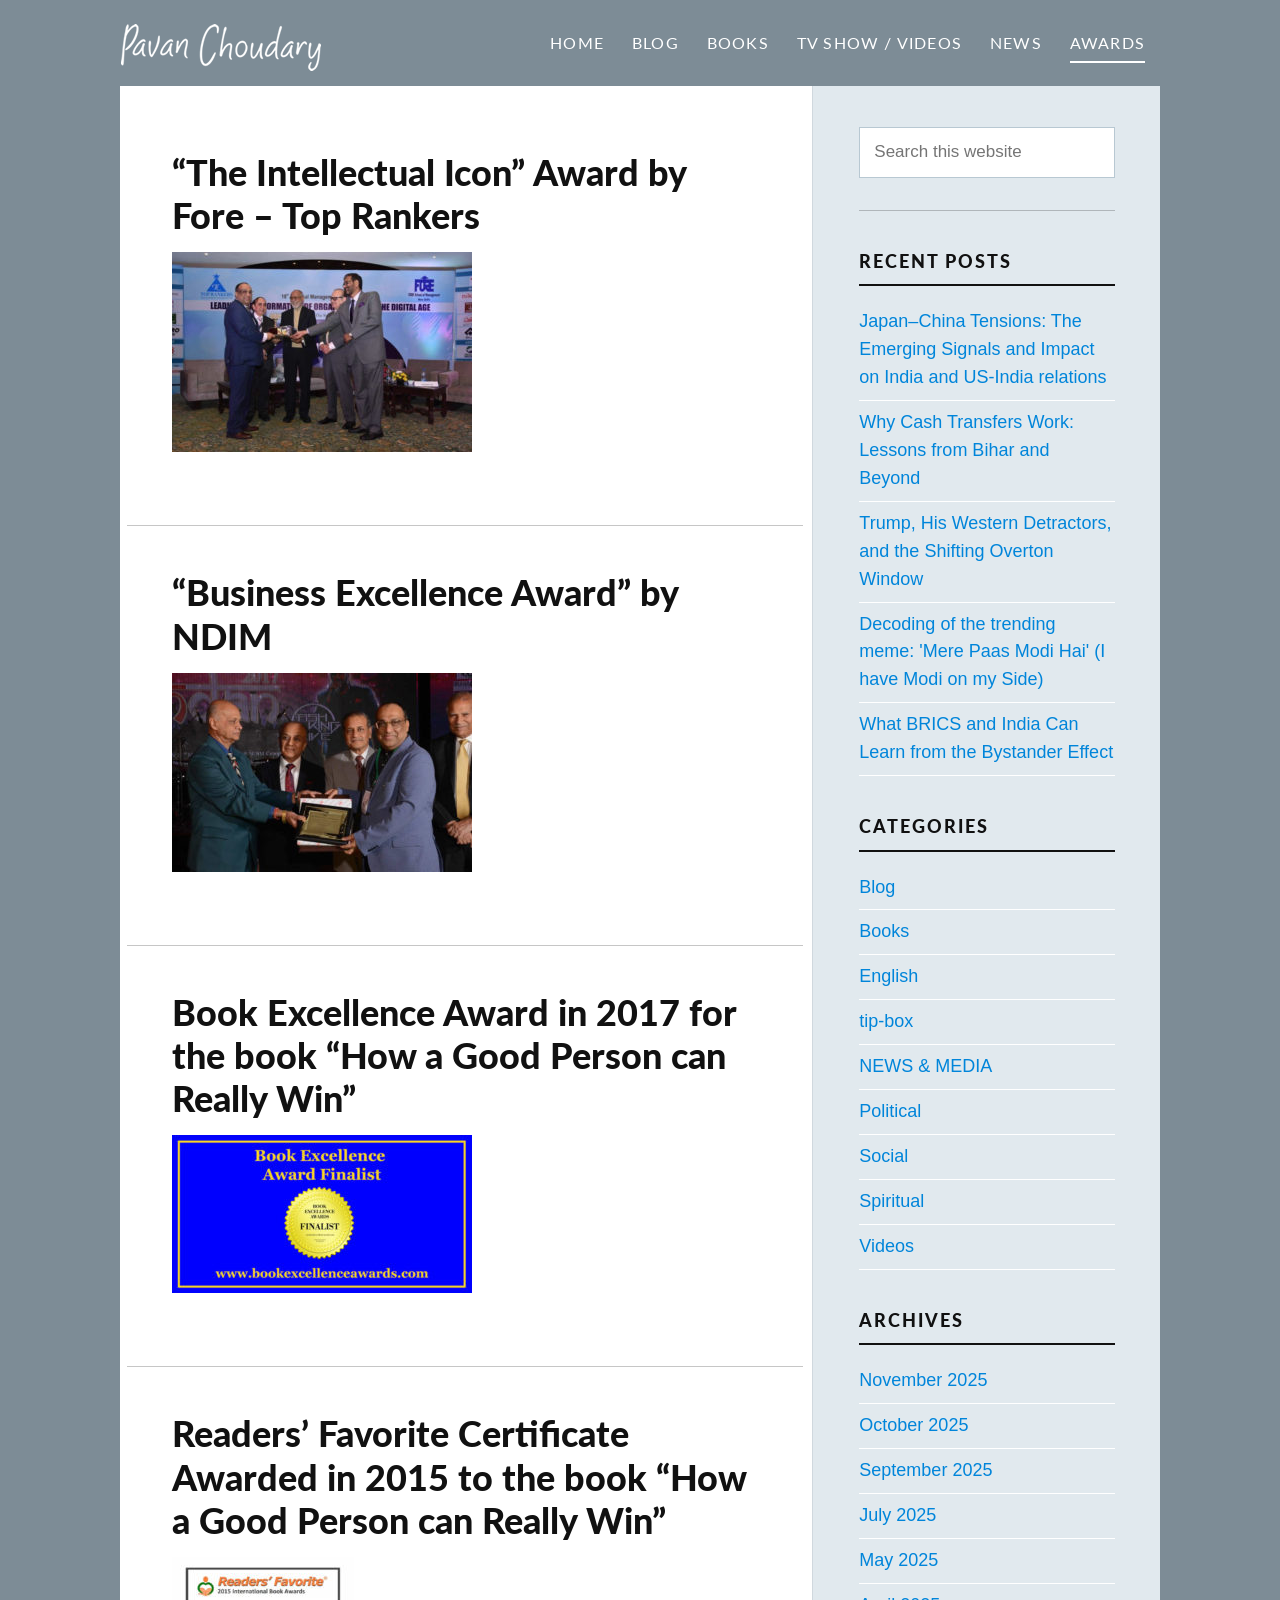
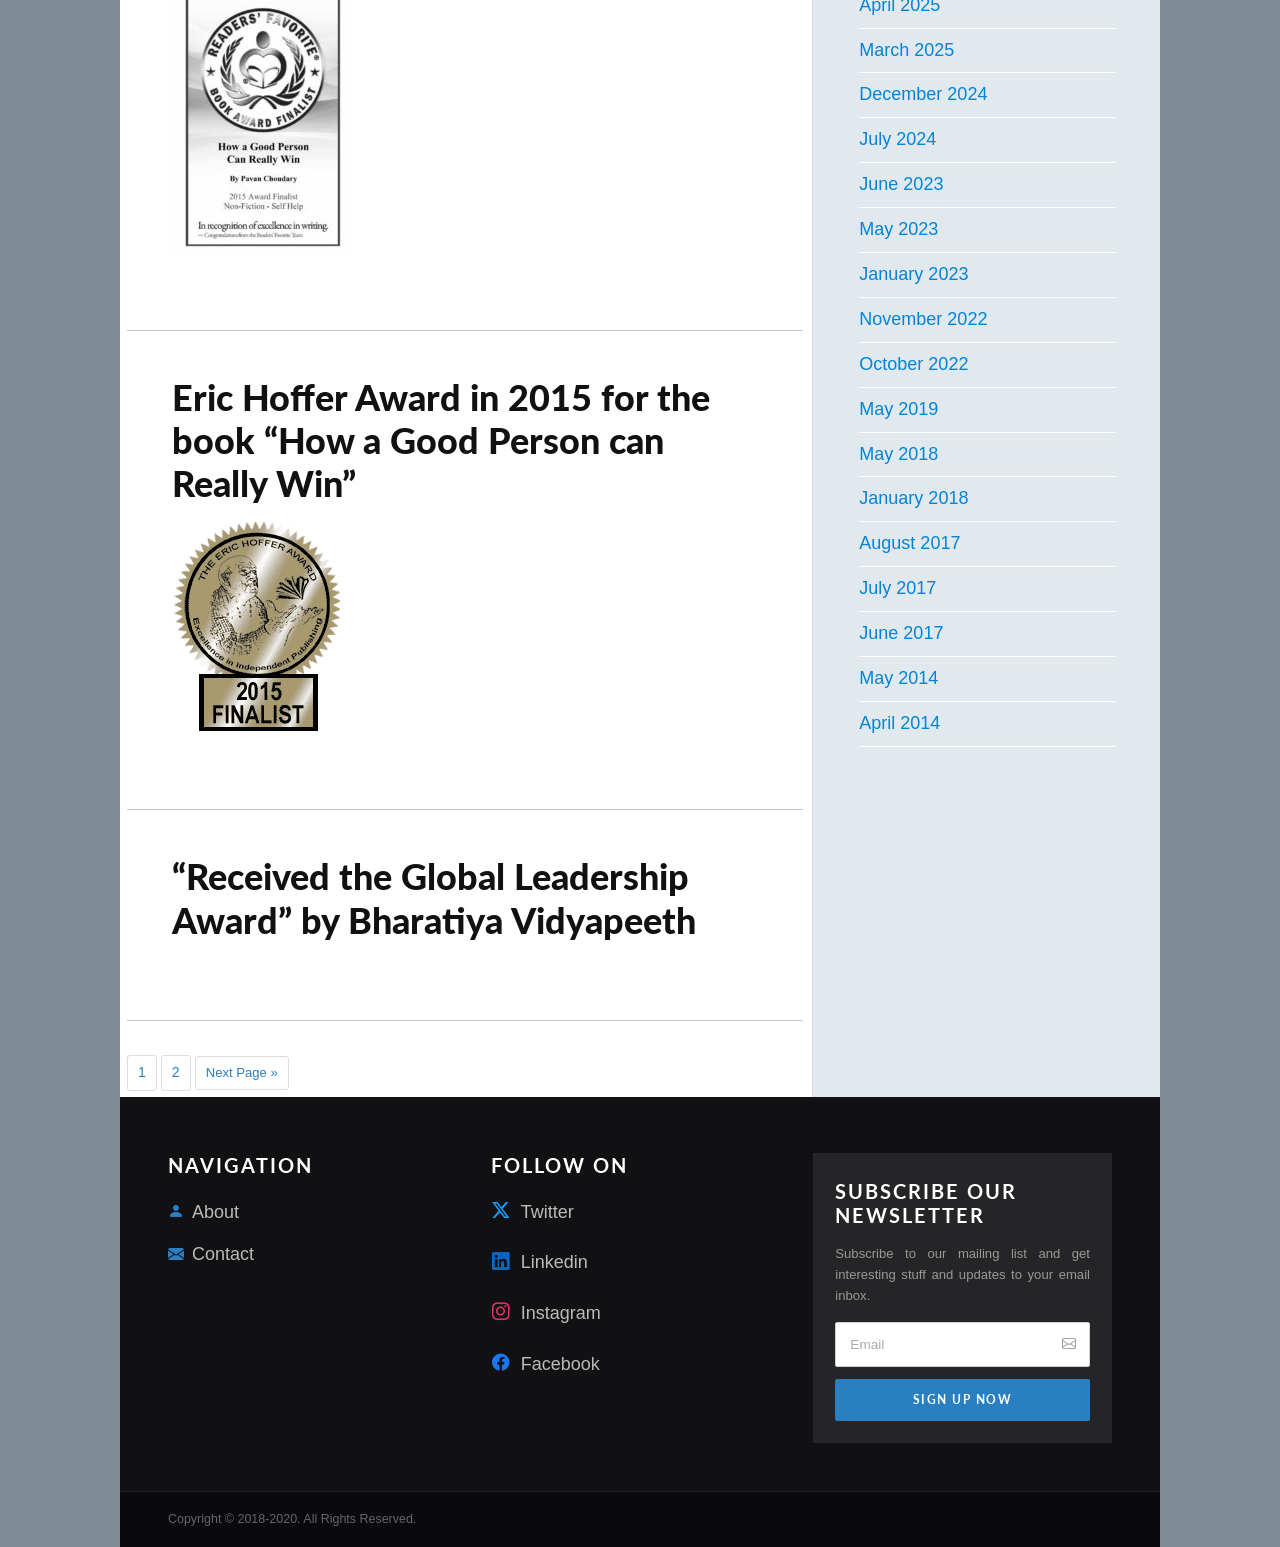
==== commit b2320689: "all pages con" ====
--- a/awards.html
+++ b/awards.html
@@ -148,7 +148,7 @@
           <!-- ---- Award 1 ---- -->
           <article class="bl-post">
             <h2 class="bl-post-title">
-              <a href="#">&ldquo;The Intellectual Icon&rdquo; Award by Fore &ndash; Top Rankers</a>
+              <a href="awards-details.html">&ldquo;The Intellectual Icon&rdquo; Award by Fore &ndash; Top Rankers</a>
             </h2>
             <div class="bl-post-body">
               <img src="imgs/awards/pc-top-ranker-award-300x200.jpg" alt="The Intellectual Icon Award" class="bl-post-thumb" />
@@ -159,7 +159,7 @@
           <!-- ---- Award 2 ---- -->
           <article class="bl-post">
             <h2 class="bl-post-title">
-              <a href="#">&ldquo;Business Excellence Award&rdquo; by NDIM</a>
+              <a href="awards-details.html">&ldquo;Business Excellence Award&rdquo; by NDIM</a>
             </h2>
             <div class="bl-post-body">
               <img src="imgs/awards/pc-ndim-award-300x199.jpg" alt="Business Excellence Award by NDIM" class="bl-post-thumb" />
@@ -170,7 +170,7 @@
           <!-- ---- Award 3 ---- -->
           <article class="bl-post">
             <h2 class="bl-post-title">
-              <a href="#">Book Excellence Award in 2017 for the book &ldquo;How a Good Person can Really Win&rdquo;</a>
+              <a href="awards-details.html">Book Excellence Award in 2017 for the book &ldquo;How a Good Person can Really Win&rdquo;</a>
             </h2>
             <div class="bl-post-body">
               <img src="imgs/awards/Facebook-Timeline-Photo-Finalist-1200x630-300x158.jpg" alt="Book Excellence Award Finalist" class="bl-post-thumb" />
@@ -306,8 +306,8 @@
           <div class="col-md-4 col-sm-6">
             <h5 class="footer-col-title">Navigation</h5>
             <ul class="footer-nav-list">
-              <li><a href="#"><i class="bi bi-person-fill"></i> About</a></li>
-              <li><a href="#"><i class="bi bi-envelope-fill"></i> Contact</a></li>
+              <li><a href="about.html"><i class="bi bi-person-fill"></i> About</a></li>
+              <li><a href="contact.html"><i class="bi bi-envelope-fill"></i> Contact</a></li>
             </ul>
           </div>
 
--- a/css/style.css
+++ b/css/style.css
@@ -90,15 +90,16 @@
 p {
   font-family: var(--font-body);
   color: var(--color-text-muted);
-  font-size: 0.93rem;
+  font-size: 18px;
   line-height: 1.8;
+      text-align: justify;
 }
 
 /* -----------------------------------------------------------
    3b. PAGE CONTENT WRAPPER
    ----------------------------------------------------------- */
 .page-content {
-  margin: 0 100px;          /* same inset as navbar padding */
+  margin: 0 120px;          /* same inset as navbar padding */
   overflow: hidden;         /* clips child section corners */
 }
 
@@ -114,7 +115,7 @@
 .site-navbar {
   background-color: var(--color-navbar-bg);
   height: var(--navbar-height);
-  padding: 40px 85px;
+  padding: 43px 109px;
   position: sticky;
   top: 0;
   z-index: 1000;
@@ -174,6 +175,7 @@
 .site-navbar .navbar-nav .nav-link:hover::after,
 .site-navbar .navbar-nav .nav-link.active::after {
   transform: scaleX(1);
+  display: block;
 }
 
 /* Hide Bootstrap's default dropdown caret arrow */
@@ -185,6 +187,7 @@
 .site-navbar .navbar-nav .dropdown.show > .nav-link::after,
 .site-navbar .navbar-nav .dropdown:hover > .nav-link::after {
   transform: scaleX(1);
+  display: block;
 }
 
 /* Show dropdown on hover (desktop) */
@@ -1253,7 +1256,8 @@
 
 /* ---------- Main content column ---------- */
 .blog-listing-main {
-    padding: 34px 50px 4px 51px;
+padding: 20px 9px 6px 7px;
+/* padding: 53px 45px 6px 47px; */
   border-right: 1px solid #d0d8de;
   background: #fff;
 }
@@ -1265,7 +1269,7 @@
   color: #111111;
   background: transparent;
   margin: 0 0 0 0 !important;
-  padding: 0 0 14px 0 !important;
+     padding: 0 0 14px 31px !important;
   border: none;
   border-bottom: 1px solid #e0e0e0;
   display: block;
@@ -1281,7 +1285,7 @@
 
 .bl-post-title {
   font-family: var(--font-heading);
-  font-size: 1.55rem;
+  font-size: 2rem !important;
   font-weight: 900;
   line-height: 1.2;
   margin: 0 0 5px 0 !important;
@@ -1341,6 +1345,7 @@
     font-weight: 300;
     line-height: 1.78;
     margin-bottom: 0;
+    text-align: justify;
 }
 
 .bl-read-more {
@@ -1445,8 +1450,8 @@
     text-transform: uppercase;
     color: #111111;
     margin-bottom: 14px;
-    padding-bottom: 17px;
-    border-bottom: none;
+    padding-bottom: 12px;
+    border-bottom: 2px solid #111111;
 
 }
 
@@ -1541,11 +1546,11 @@
 
 /* Pagination */
 .bk-pagination {
-  display: flex;
-  align-items: center;
-  gap: 6px;
-  flex-wrap: wrap;
-  margin-top: 40px;
+    display: flex;
+    align-items: center;
+    gap: 9px;
+    flex-wrap: wrap;
+    margin: 16px;
 }
 
 .bk-page-link {
@@ -1575,4 +1580,297 @@
     margin-left: 8px;
     font-size: 20px;
     font-weight: 200;
+}
+
+/* ============================================================
+   BOOK DETAIL PAGE  (book-details.html)
+   ============================================================ */
+
+/* Sub-navigation tabs — inside .page-content; overflow:visible set per-page so sticky works */
+.bk-detail-subnav {
+  background: #e8eaec;
+  border-bottom: 2px solid #d0d2d4;
+  margin: 0 0px;           /* stretch to page-content edges (negate section padding) */
+  padding: 0px 0px;           /* re-add left padding so tabs align with content text */
+  display: flex;
+  align-items: stretch;
+  gap: 0;
+  position: sticky;
+  top: 64px;                 /* updated by JS to exact navbar height */
+  z-index: 999;
+}
+.bk-detail-subnav a {
+    display: flex;
+    align-items: center;
+    font-family: var(--font-heading);
+    font-size: 16px;
+    font-weight: 400;
+    letter-spacing: 1.2px;
+    text-transform: uppercase;
+    color: #423c3c;
+    text-decoration: none;
+    padding: 28px 34px;
+    border-right: 1px solid #acbec9;
+    white-space: nowrap;
+    line-height: 1;
+    transition: background 0.18s, color 0.18s;
+}
+.bk-detail-subnav a:first-child { border-left: 1px solid #d0d2d4; }
+.bk-detail-subnav a:hover { background: #d8dadc; color: #222; }
+.bk-detail-subnav a.active {
+  margin-left: auto;         /* push ALL BOOKS to far right */
+  background: #1a73e8;
+  color: #fff;
+  border-left: none;
+  border-right: none;
+  padding: 14px 36px;        /* wider horizontal padding for the blue pill */
+}
+
+/* Detail page wrapper */
+.bk-detail-section {
+  background: #fff;
+    padding: 52px 70px 0px 70px;
+  font-size: 0.875rem;
+  color: #333;
+  line-height: 1.75;
+}
+
+/* Two-column layout */
+.bk-detail-main {
+  padding-right: 40px;
+}
+.bk-detail-sidebar {
+  padding-left: 16px;
+  border-left: 1px solid #e0e0e0;
+}
+
+/* Title & author */
+.bk-detail-title {
+  font-family: var(--font-heading);
+  font-size: 38px;
+  font-weight: 900;
+  color: #111;
+  margin-bottom: 6px;
+  line-height: 1.2;
+}
+.bk-detail-author {
+  font-size: 0.82rem !important;
+  color: var(--color-primary);
+  margin-bottom: 18px;
+  font-family: var(--font-heading);
+}
+.bk-detail-author a { color: var(--color-primary); text-decoration: none; }
+.bk-detail-author a:hover { text-decoration: underline; }
+
+/* Body text */
+.bk-detail-body {
+  font-size: 0.875rem;
+  line-height: 1.75;
+  color: #333;
+}
+/* Override global p{font-size:18px} inside the book detail section */
+.bk-detail-section p,
+.bk-detail-section li {
+ font-size: 18px !important;
+  line-height: 1.75;
+  color: #333;
+}
+.bk-detail-body p { margin-bottom: 8px; color: #333; font-size: 0.875rem; }
+.bk-detail-body ol, .bk-detail-body ul {
+  padding-left: 22px;
+  margin-bottom: 10px;
+}
+.bk-detail-body li { margin-bottom: 3px; font-size: 0.875rem; color: #333; }
+
+/* Press clipping box */
+.bk-press-box {
+  border: 1px solid #c5d8ea;
+      padding: 41px;
+  margin: 18px 0;
+  background: #f5f9fd;
+  overflow: hidden;   /* contain float */
+}
+.bk-press-box-heading {
+  font-family: var(--font-heading);
+  font-size: 0.82rem;
+  font-weight: 700;
+  color: var(--color-primary);
+  margin-bottom: 14px;
+  line-height: 1.4;
+}
+.bk-press-box img {
+  width: 100%;
+  max-width: 100%;
+  display: block;
+  float: none;
+  margin: 0 0 12px 0;
+}
+.bk-press-box-article-title {
+  font-size: 1.15rem;
+  font-weight: 900;
+  color: #111;
+  margin-bottom: 3px;
+}
+.bk-press-box-byline {
+  font-size: 0.75rem;
+  color: #666;
+  margin-bottom: 8px;
+}
+.bk-press-box-text {
+  font-size: 0.82rem;
+  line-height: 1.6;
+  color: #444;
+  margin-bottom: 5px;
+}
+
+/* Sample eBook / Contents */
+.bk-sample-heading {
+  font-family: var(--font-heading);
+  font-size: 0.88rem;
+  font-weight: 700;
+  color: var(--color-primary);
+  margin: 22px 0 2px;
+}
+.bk-contents-heading {
+  font-family: var(--font-heading);
+  font-size: 0.75rem;
+  font-weight: 900;
+  text-transform: uppercase;
+  letter-spacing: 0.6px;
+  color: #222;
+  margin-bottom: 8px;
+}
+.bk-part-title {
+  font-size: 0.75rem;
+  font-weight: 700;
+  text-transform: uppercase;
+  color: #222;
+  margin: 10px 0 3px;
+}
+.bk-contents-list {
+  list-style: decimal;
+  padding-left: 20px;
+  margin-bottom: 4px;
+  columns: 2;
+  column-gap: 18px;
+}
+.bk-contents-list li {
+  font-size: 0.75rem;
+  color: #444;
+  line-height: 1.5;
+  break-inside: avoid;
+}
+
+/* Reviews section */
+.bk-reviews-heading {
+  font-family: var(--font-heading);
+  font-size: 18px;
+  font-weight: 700;
+  color: var(--color-primary);
+  border-bottom: 1px solid #ddd;
+  padding-bottom: 6px;
+  margin: 24px 0 12px;
+  display: flex;
+  align-items: baseline;
+  justify-content: space-between;
+}
+.bk-write-review-btn {
+  display: inline-block;
+  font-size: 0.7rem;
+  font-weight: 700;
+  text-transform: uppercase;
+  letter-spacing: 0.5px;
+  color: #333;
+  border: 1px solid #aaa;
+  padding: 4px 12px;
+  text-decoration: none;
+  margin-bottom: 14px;
+  transition: background 0.2s, color 0.2s;
+}
+.bk-write-review-btn:hover { background: #333; color: #fff; }
+.bk-review-meta {
+  font-size: 0.72rem;
+  color: #666;
+  margin-bottom: 2px;
+}
+.bk-review-meta strong { color: #222; }
+.bk-review-stars { color: #f4a01c; font-size: 0.78rem; }
+.bk-review-text {
+  font-size: 0.75rem;
+  color: #444;
+  line-height: 1.6;
+  margin-bottom: 12px;
+}
+.bk-review-text a { color: var(--color-primary); }
+.bk-reviews-showing {
+  font-size: 15px;
+  color: #888;
+}
+.bk-review-item {
+  border-bottom: 1px solid #eee;
+  padding-bottom: 10px;
+  margin-bottom: 10px;
+}
+
+/* Sidebar */
+.bk-detail-sidebar .bk-cover-img {
+  width: 100%;
+  max-width: 300px;
+  margin: 0 auto 10px;
+  display: block;
+}
+.bk-price {
+  font-family: var(--font-heading);
+  font-size: 1.05rem;
+  font-weight: 700;
+  color: #222;
+  text-align: center;
+  margin-bottom: 14px;
+  margin-top: 6px;
+}
+.bk-publisher-info {
+  font-size: 0.82rem;
+  color: #333;
+  margin-bottom: 14px;
+  line-height: 2;
+}
+.bk-publisher-info p { font-size: 0.82rem; color: #333; margin-bottom: 2px; }
+.bk-publisher-info strong { color: #222; }
+.bk-buy-btn {
+  display: block;
+  width: 100%;
+  font-size: 0.78rem;
+  font-weight: 400;
+  text-align: center;
+  color: #333;
+  border: 1px solid #bbb;
+  padding: 7px 10px;
+  text-decoration: none;
+  margin-bottom: 7px;
+  background: #fff;
+  transition: background 0.2s, color 0.2s;
+  letter-spacing: 0.3px;
+}
+.bk-buy-btn:hover { background: #1a2535; color: #fff; border-color: #1a2535; }
+
+@media (max-width: 991px) {
+  .bk-detail-main { padding-right: 0; }
+  .bk-detail-sidebar { padding-left: 0; border-left: none; border-top: 1px solid #e8e8e8; margin-top: 28px; padding-top: 20px; }
+  .bk-detail-subnav { margin: 0 -14px; padding: 0 14px; flex-wrap: wrap; }
+  .bk-detail-section { padding: 20px 14px 40px; }
+  .bk-contents-list { columns: 1; }
+}
+@media (max-width: 575.98px) {
+  .bk-detail-subnav { margin: 0 -12px; padding: 0; }
+}
+.dropdown-toggle::after
+ {
+    display: inline-block;
+    margin-left: .255em;
+    vertical-align: .255em;
+    content: "";
+    border-top: solid;
+    border-right:  solid transparent;
+    border-bottom: 0;
+    border-left:  solid transparent;
 }
